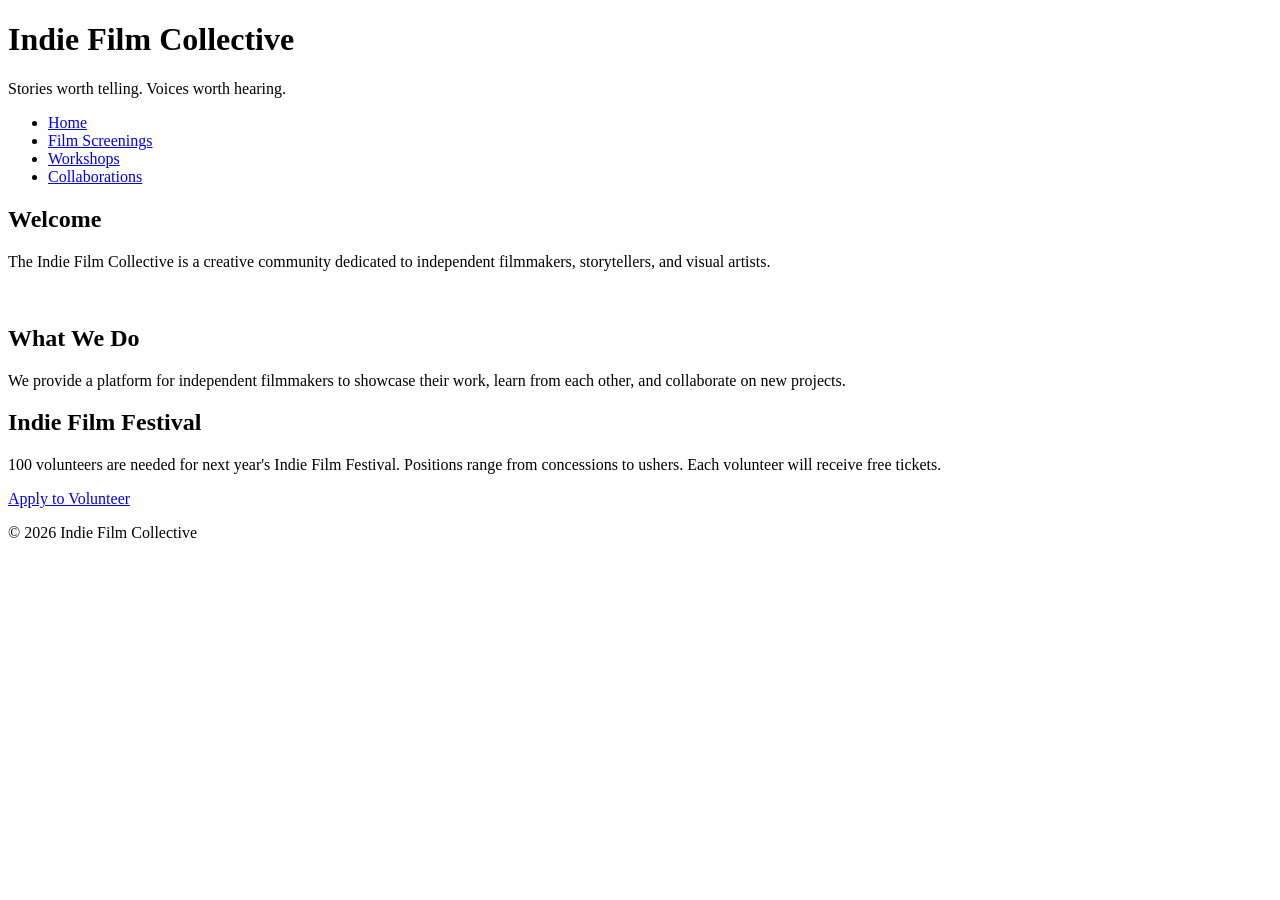
==== index.html @ 86f74080 "Additonal html added" ====
<!DOCTYPE html>
<html lang="en">
<head>
    <meta charset="UTF-8">
    <meta name="viewport" content="width=device-width, initial-scale=1.0">
    <title>Indie Film Collective</title>
    <link rel="stylesheet" href="styles.css">
</head>

<body>
<header>
    <h1>Indie Film Collective</h1>
    <p>Stories worth telling. Voices worth hearing.</p>
</header>
<nav>
    <ul>
        <li><a href="index.html">Home</a></li>
        <li><a href="screenings.html">Film Screenings</a></li>
        <li><a href="workshops.html">Workshops</a></li>
        <li><a href="collaborations.html">Collaborations</a></li>
    </ul>
</nav>
<main>
    <!-- This section stays on the homepage -->
    <section>
        <h2>Welcome</h2>
        <p>The Indie Film Collective is a creative community dedicated to independent filmmakers, storytellers, and visual artists.</p>
        <img src="images/filmmaker.jpg" width="500" alt="">
    </section>
    <section>
        <h2>What We Do</h2>
        <p>We provide a platform for independent filmmakers to showcase their work, learn from each other, and collaborate on new projects.</p>
    </section>
</main>
<aside>
    <h2>Indie Film Festival</h2>
    <p>100 volunteers are needed for next year's Indie Film Festival. Positions range from concessions to ushers. Each volunteer will receive free tickets.</p>
    <a href="#">Apply to Volunteer</a>
</aside>
<footer>
    <p>&copy; 2026 Indie Film Collective</p>
</footer>
</body>
</html>
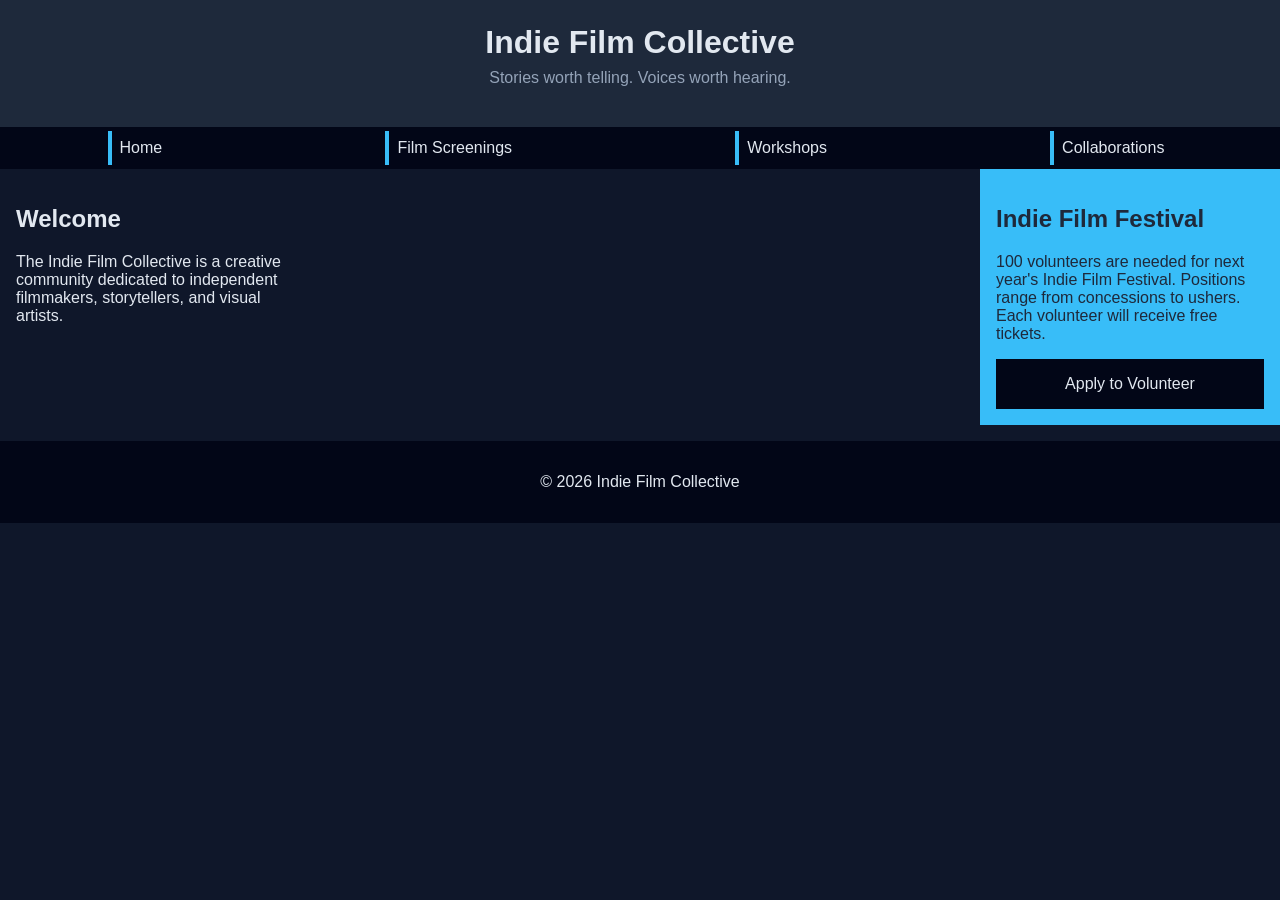
==== commit ed600e34: "added additional css styling" ====
--- a/index.html
+++ b/index.html
@@ -21,16 +21,13 @@
     </ul>
 </nav>
 <main>
-    <!-- This section stays on the homepage -->
-    <section>
-        <h2>Welcome</h2>
-        <p>The Indie Film Collective is a creative community dedicated to independent filmmakers, storytellers, and visual artists.</p>
-        <img src="images/filmmaker.jpg" width="500" alt="">
-    </section>
-    <section>
-        <h2>What We Do</h2>
-        <p>We provide a platform for independent filmmakers to showcase their work, learn from each other, and collaborate on new projects.</p>
-    </section>
+    <div class="card-row">
+        <section>
+            <h2>Welcome</h2>
+            <p>The Indie Film Collective is a creative community dedicated to independent filmmakers, storytellers, and visual artists.</p>
+            <img src="images/filmmaker.jpg" width="500" alt="">
+        </section>
+    </div>
 </main>
 <aside>
     <h2>Indie Film Festival</h2>
--- a/styles.css
+++ b/styles.css
@@ -0,0 +1,129 @@
+/* CSS by Christina Carrasquilla, iteration by Chase Coursey */
+
+/* ===== Color Palette ===== 
+
+    backgound: #0f172a;
+    nav-footer: #020617;
+    card: #1e293b;
+    text-main: #e2e8f0;
+    text-muted: #94a3b8;
+    accent: #38bdf8;
+}
+*/
+
+/* ===== GLOBAL (Base) Styles ===== */
+body {
+    font-family: Helvetica, Arial, sans-serif;
+    margin: 0;
+    background-color: #0f172a;
+    color: #e2e8f0;
+    min-width:500px;
+    display:grid;
+    grid-template-columns:1fr;
+}
+
+header {
+    background-color: #1e293b;
+    text-align: center;
+    padding: 1.5rem;
+}
+
+header h1 {
+    margin: 0;
+}
+
+header p {
+    margin-top: 0.5rem;
+    color: #94a3b8;
+}
+
+nav {
+    background-color: #020617;
+}
+
+nav ul {
+    list-style: none;
+    margin: 0;
+    padding: 0;
+}
+
+nav a {
+    color: #e2e8f0;
+    text-decoration: none;
+    padding: 0.5rem;
+    display: block;
+    border-left: 4px solid #38bdf8;
+    margin: .25rem;
+}
+
+nav a:hover {
+    background-color: #334155;
+}
+
+main {
+    padding: 1rem;
+}
+
+img {
+    width:100%;
+}
+
+#screenings, #workshops, #collaborations {
+    background-color: #1e293b;
+    padding: 1rem;
+    padding: 1rem;
+    border-left: 4px solid #38bdf8;
+}
+
+aside {
+    background-color: #38bdf8;
+    color: #1e293b;
+    padding: 1rem;
+    padding: 1rem;
+}
+
+a {
+    display:block;
+    background-color:#020617;
+    color:#e2e8f0;
+    padding:1rem 2rem;
+    text-decoration:none;
+    text-align:center;
+}
+a:hover {
+    color:#020617;
+    background-color:#e2e8f0;
+}
+
+footer {
+    background-color: #020617;
+    text-align: center;
+    padding: 1rem;
+    margin-top: 1rem;
+}
+
+/* ===== Media Query (Medium) ===== */
+/* write a media query for a screen with at least 800px */
+/* change the body's grid template to 1fr 300px */
+/* target the header, nav, and footer and style their grid-column to 1/-1 */
+/* target the nav and display it flex, spaceed around */
+/* target the .card-row to display flex */
+/* target the sections in .card-row witha width for 30% */
+@media (min-width: 800px) {
+    body {
+        grid-template-columns: 1fr 300px;
+    }
+    header, nav, footer {
+        grid-column: 1/-1;
+    }
+    nav ul {
+        display: flex;
+        justify-content: space-around;
+    }
+    .card-row {
+        display: flex;
+    }
+    .card-row section {
+        width: 30%;
+    }
+}
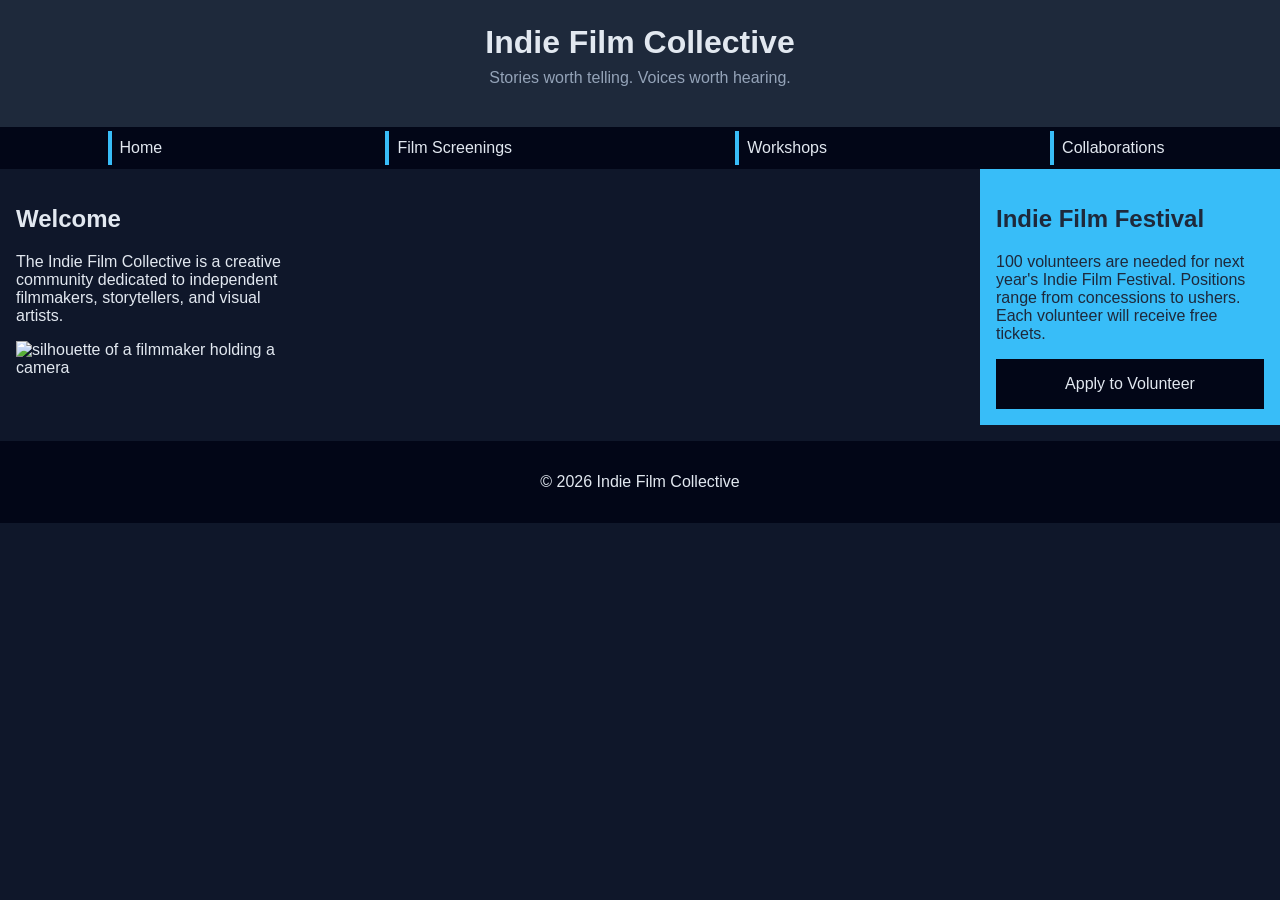
==== commit ce74963f: "added meaningful alt text" ====
--- a/index.html
+++ b/index.html
@@ -25,7 +25,7 @@
         <section>
             <h2>Welcome</h2>
             <p>The Indie Film Collective is a creative community dedicated to independent filmmakers, storytellers, and visual artists.</p>
-            <img src="images/filmmaker.jpg" width="500" alt="">
+            <img src="images/filmmaker.jpg" width="500" alt="silhouette of a filmmaker holding a camera">
         </section>
     </div>
 </main>
